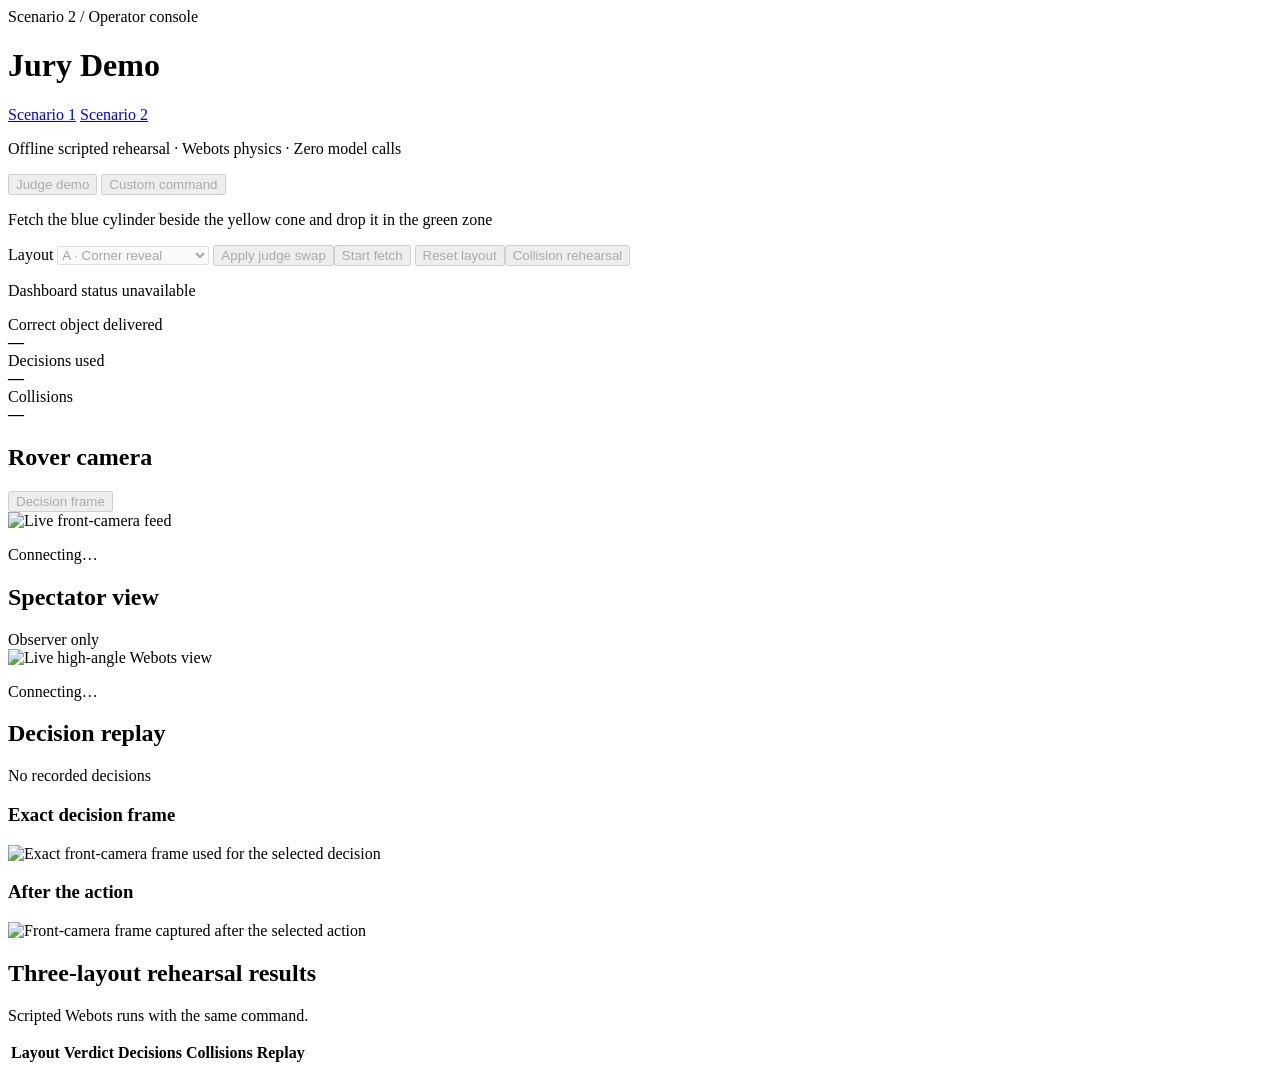
==== rover_lab/dashboard.html @ e95e8fd6 "Package both offline Rover Lab scenarios" ====
<!doctype html>
<html lang="en">
<meta charset="utf-8">
<meta name="viewport" content="width=device-width, initial-scale=1">
<title>Jury Demo · Rover Lab</title>
<link rel="stylesheet" href="/assets/theme.css">
<meta name="jury-token" content="JURY_TOKEN">
<!-- SITE NAV -->
<main class="wrap">
  <div class="page-intro">
    <span class="tag kicker">Scenario 2 / Operator console</span>
    <h1>Jury Demo</h1>
    <nav class="segmented scenario-switch" aria-label="Choose a scenario">
      <a class="button" href="/scenario-1">Scenario 1</a>
      <a class="button" href="/jury" aria-current="page">Scenario 2</a>
    </nav>
    <p class="muted">Offline scripted rehearsal · Webots physics · Zero model calls</p>
  </div>
  <div class="console">
  <section class="card controls" aria-label="Run controls">
  <div class="segmented" role="group" aria-label="Mode">
    <button id="judge-mode" type="button" aria-pressed="true">Judge demo</button>
    <button id="custom-mode" type="button" aria-pressed="false">Custom command</button>
  </div>
  <p id="fixed-command">Fetch the blue cylinder beside the yellow cone and drop it in the green zone</p>
  <form id="custom-form" hidden>
    <label for="command">Fetch command</label>
    <textarea id="command" rows="2" maxlength="300" required placeholder="Type a fetch command"></textarea>
    <p>Offline examples</p>
    <button id="example-cone" type="button">Cylinder beside yellow cone</button>
    <button id="example-cube" type="button">Cylinder beside red cube</button>
    <button class="primary" id="run-custom" type="submit">Run command</button>
  </form>
  <div class="actions"><label>Layout <select id="layout">
    <option value="A">A · Corner reveal</option><option value="B">B · Judge swap</option>
    <option value="C">C · Mirrored approach</option>
  </select></label>
  <button id="swap">Apply judge swap</button><button class="primary" id="start">Start fetch</button>
  <button id="reset">Reset layout</button><button id="collision">Collision rehearsal</button></div>
  <p id="feedback" role="alert"></p>
  <p id="status" role="status">Connecting…</p>
  </section>
  <div class="metrics">
    <aside class="card">Correct object delivered<br><strong id="verdict">—</strong></aside>
    <aside class="card">Decisions used<br><strong id="count">—</strong></aside>
    <aside class="card">Collisions<br><strong id="contacts">—</strong></aside>
  </div>
  <div id="events" class="event-list" aria-label="Run events" aria-live="polite" hidden></div>
  <div class="feeds">
    <section class="card">
      <div class="panel-head"><h2>Rover camera</h2><button id="decision-view" type="button" aria-pressed="false" disabled>Decision frame</button></div>
      <div id="front-live"><img class="frame" id="front" alt="Live front-camera feed"><p class="feed-note" id="front-state">Connecting…</p></div>
      <div id="front-decision" hidden><img class="frame" id="latest-frame" alt="Exact front-camera image used for the latest recorded decision"><p class="feed-note" id="latest-frame-state"></p></div>
    </section>
    <section class="card"><div class="panel-head"><h2>Spectator view</h2><span class="tag camera-tag">Observer only</span></div><img class="frame" id="spectator" alt="Live high-angle Webots view"><p class="feed-note" id="spectator-state">Connecting…</p></section>
  </div>
  <section class="card">
    <h2>Decision replay</h2>
    <p id="replay-run">No recorded decisions</p>
    <div id="steps" class="step-rail" role="group" aria-label="Replay decisions"></div>
    <p id="action"></p><details id="action-log" hidden><summary>Exact action log</summary><pre id="raw-action"></pre></details>
    <div class="replay">
      <article class="card"><h3 id="decision">Exact decision frame</h3><img class="frame" id="before" alt="Exact front-camera frame used for the selected decision"><p id="before-note" class="feed-note"></p></article>
      <article class="card"><h3>After the action</h3><img class="frame" id="after" alt="Front-camera frame captured after the selected action"><p id="after-note"></p></article>
    </div>
  </section>
  <section class="card">
    <h2>Three-layout rehearsal results</h2>
    <p class="muted">Scripted Webots runs with the same command.</p>
    <div class="table-scroll"><table><thead><tr><th>Layout</th><th>Verdict</th><th>Decisions</th><th>Collisions</th><th>Replay</th></tr></thead>
    <tbody id="report"></tbody></table></div>
  </section>
  </div>
</main>
<script src="/assets/feeds.js"></script>
<script>
const byId = id => document.getElementById(id);
const verdicts = {pass: 'Yes', fail_wrong_object: 'No · wrong object', fail_not_reached: 'No · no delivery',
                  fail_collision: 'No · recovery exhausted', operator_error: 'Unavailable · operator error'};
let current, replayId, selectedStep, pinnedRun, requestPending = false;
let displayedSignature = '';
let eventsSignature;
let decisionView = false;
let followLatest = true;
let mode = 'judge';
const juryToken = document.querySelector('meta[name=jury-token]').content;
const juryHeaders = {'X-Jury-Token': juryToken};
const juryFrame = path => path + '?jury=' + encodeURIComponent(juryToken);
const controls = ['judge-mode', 'custom-mode', 'layout', 'swap', 'start', 'reset', 'collision',
                  'command', 'run-custom', 'example-cone', 'example-cube'];
function updateControls() {
  for (const id of controls) byId(id).disabled = requestPending || !current || current.running;
  byId('collision').disabled ||= current?.layout !== 'A';
}
async function post(path, body) {
  if (requestPending) return;
  requestPending = true;
  byId('feedback').textContent = '';
  updateControls();
  try {
    const response = await fetch(path, {method: 'POST', headers: {'Content-Type': 'application/json', 'X-Jury-Token': juryToken},
                                       body: JSON.stringify(body)});
    if (!response.ok) throw Error((await response.json()).error || 'Request failed');
    pinnedRun = null;
    followLatest = true;
    await refresh();
  } catch (error) { byId('feedback').textContent = error.message; }
  finally { requestPending = false; updateControls(); }
}
function updateMode(nextMode) {
  mode = nextMode;
  const custom = mode === 'custom';
  byId('judge-mode').setAttribute('aria-pressed', String(!custom));
  byId('custom-mode').setAttribute('aria-pressed', String(custom));
  byId('custom-form').hidden = !custom;
  for (const id of ['fixed-command', 'swap', 'start', 'collision']) byId(id).hidden = custom;
  byId('feedback').textContent = '';
}
byId('judge-mode').onclick = () => updateMode('judge');
byId('custom-mode').onclick = () => updateMode('custom');
byId('example-cone').onclick = () => {
  byId('command').value = byId('fixed-command').textContent;
};
byId('example-cube').onclick = () => {
  byId('command').value = byId('fixed-command').textContent.replace('yellow cone', 'red cube');
};
byId('custom-form').onsubmit = event => {
  event.preventDefault();
  const command = byId('command').value.trim();
  if (command) post('/start', {command});
};
byId('layout').onchange = () => post('/select', {layout: byId('layout').value});
byId('swap').onclick = () => post('/select', {layout: 'B'});
byId('reset').onclick = () => post('/select', {layout: current.layout});
byId('start').onclick = () => post('/start', {});
byId('collision').onclick = () => post('/start', {probe: 'collision'});
function updateDecisionView() {
  const latest = current?.rows.at(-1);
  const button = byId('decision-view');
  button.disabled = !latest?.frame_path;
  if (button.disabled) decisionView = false;
  button.setAttribute('aria-pressed', String(decisionView));
  byId('front-live').hidden = decisionView;
  byId('front-decision').hidden = !decisionView;
  if (decisionView) showFrame('latest-frame', juryFrame(`/replay/${current.run_id}/${latest.frame_path}`),
    'latest-frame-state', `Exact image for decision ${latest.step}`);
}
byId('decision-view').onclick = () => { decisionView = !decisionView; updateDecisionView(); };
function actionSummary(row) {
  const args = row.args || {};
  const outcome = row.result || {};
  let action = row.tool === 'turn' ? `Turn ${Math.abs(args.degrees).toFixed(1)}° ${args.degrees < 0 ? 'left' : 'right'}`
    : row.tool === 'move' ? `Move ${Math.abs(args.distance).toFixed(2)} m ${args.distance < 0 ? 'back' : 'forward'}`
    : ({pickup:'Pick up', drop:'Drop'})[row.tool] || 'No tool dispatched';
  const result = row.event || ({not_dispatched:'Not dispatched', uncertain:'Outcome uncertain'})[outcome.outcome]
    || (outcome.success === true ? 'Succeeded' : outcome.success === false ? 'Failed' : 'Outcome unavailable');
  return `${action} · ${result}`;
}
function showEvents(rows) {
  const events = rows.filter(row => row.event).slice(-4);
  const signature = JSON.stringify(events.map(row => [row.step, row.event]));
  if (signature === eventsSignature) return;
  eventsSignature = signature;
  const panel = byId('events');
  panel.hidden = !events.length;
  panel.replaceChildren(...events.map(row => {
    const entry = document.createElement('span');
    entry.className = 'tag';
    entry.dataset.event = row.event;
    entry.textContent = `Decision ${row.step} · ${row.event}`;
    return entry;
  }));
}
function showDecision(run, row) {
  selectedStep = row?.step;
  for (const button of byId('steps').children) button.setAttribute('aria-pressed', String(Number(button.dataset.step) === selectedStep));
  byId('decision').textContent = row ? `Exact frame for decision ${row.step}` : 'Exact decision frame';
  const prefix = `/replay/${run}/`;
  showFrame('before', row?.frame_path && juryFrame(prefix + row.frame_path), 'before-note', '', row ? 'Decision frame unavailable.' : '');
  showFrame('after', row?.after && juryFrame(prefix + row.after), 'after-note', '', row ? 'No fresh post-action frame recorded.' : '');
  byId('action').textContent = row ? actionSummary(row) : '';
  byId('action-log').hidden = !row;
  byId('raw-action').textContent = row ? JSON.stringify({tool:row.tool, args:row.args, result:row.result}, null, 2) : '';
}
function renderReplay(run, rows) {
  const signature = JSON.stringify([run, rows]);
  if (signature === displayedSignature) return;
  displayedSignature = signature;
  if (run !== replayId) { selectedStep = undefined; followLatest = true; }
  replayId = run;
  byId('replay-run').textContent = run || 'No recorded decisions';
  const rail = byId('steps');
  const buttons = new Map([...rail.children].map(button => [Number(button.dataset.step), button]));
  for (const row of rows.filter(row => row.event || ['turn', 'pickup'].includes(row.tool))) {
    let button = buttons.get(row.step);
    if (!button) {
      button = document.createElement('button');
      button.dataset.step = row.step;
      rail.append(button);
    }
    buttons.delete(row.step);
    button.textContent = `${row.step} · ${row.event || row.tool}`;
    button.onclick = () => { followLatest = false; showDecision(run, row); };
  }
  for (const button of buttons.values()) button.remove();
  const row = followLatest ? rows.at(-1) : rows.find(row => row.step === selectedStep);
  showDecision(run, row);

}
async function loadReplay(run) {
  if (!run) return;
  const response = await fetch('/replay/' + run, {headers: juryHeaders});
  if (response.ok) renderReplay(run, await response.json());
}
let reportSignature;
function renderReport(report) {
  const signature = JSON.stringify(report);
  if (signature === reportSignature) return;
  reportSignature = signature;
  byId('report').replaceChildren();
  for (const layout of ['A', 'B', 'C']) {
    const result = report[layout];
    const line = byId('report').insertRow();
    for (const value of [layout, verdicts[result?.verdict] || 'Pending',
                         result?.decisions ?? '—', result?.collisions ?? '—']) {
      line.insertCell().textContent = value;
    }
    const cell = line.insertCell();
    if (result?.run_id) {
      const button = document.createElement('button');
      button.textContent = 'Open replay';
      button.onclick = () => { pinnedRun = result.run_id; loadReplay(pinnedRun); };
      cell.append(button);
    }
  }
}
async function refresh() {
  try {
    const response = await fetch('/status', {headers: juryHeaders, signal: AbortSignal.timeout(2500)});
    if (!response.ok) throw Error();
    current = await response.json();
    byId('layout').value = current.layout;
    const result = current.result;
    byId('status').textContent = current.running ? 'Scripted fetch running' :
      result ? `Run ended · ${result.run_id || result.stop || ''}${result.custom ? ' · ' + result.command : ''}` : 'Ready for a run';
    byId('verdict').textContent = current.running ? 'Pending' : verdicts[result?.verdict] || '—';
    byId('verdict').dataset.positive = String(result?.verdict === 'pass');
    byId('count').textContent = result?.decisions ?? (current.running ? current.rows.length : '—');
    byId('contacts').textContent = result?.collisions ??
      (current.running ? current.rows.filter(row => row.event === 'Collision').length : '—');
    showEvents(current.rows);
    updateDecisionView();
    if (!pinnedRun) {
      if (current.run_id || current.running) renderReplay(current.run_id, current.rows);
      else if (current.latest && current.latest !== replayId) await loadReplay(current.latest);
    }
    renderReport(current.report);
    updateControls();
  } catch {
    current = undefined;
    updateControls();
    byId('status').textContent = 'Dashboard status unavailable';
  }
}
async function pollStatus() { await refresh(); setTimeout(pollStatus, 250); }
updateControls();
pollStatus();
startFeed('front', juryFrame('/front'), () => !decisionView);
startFeed('spectator', juryFrame('/spectator'));
</script>
</html>
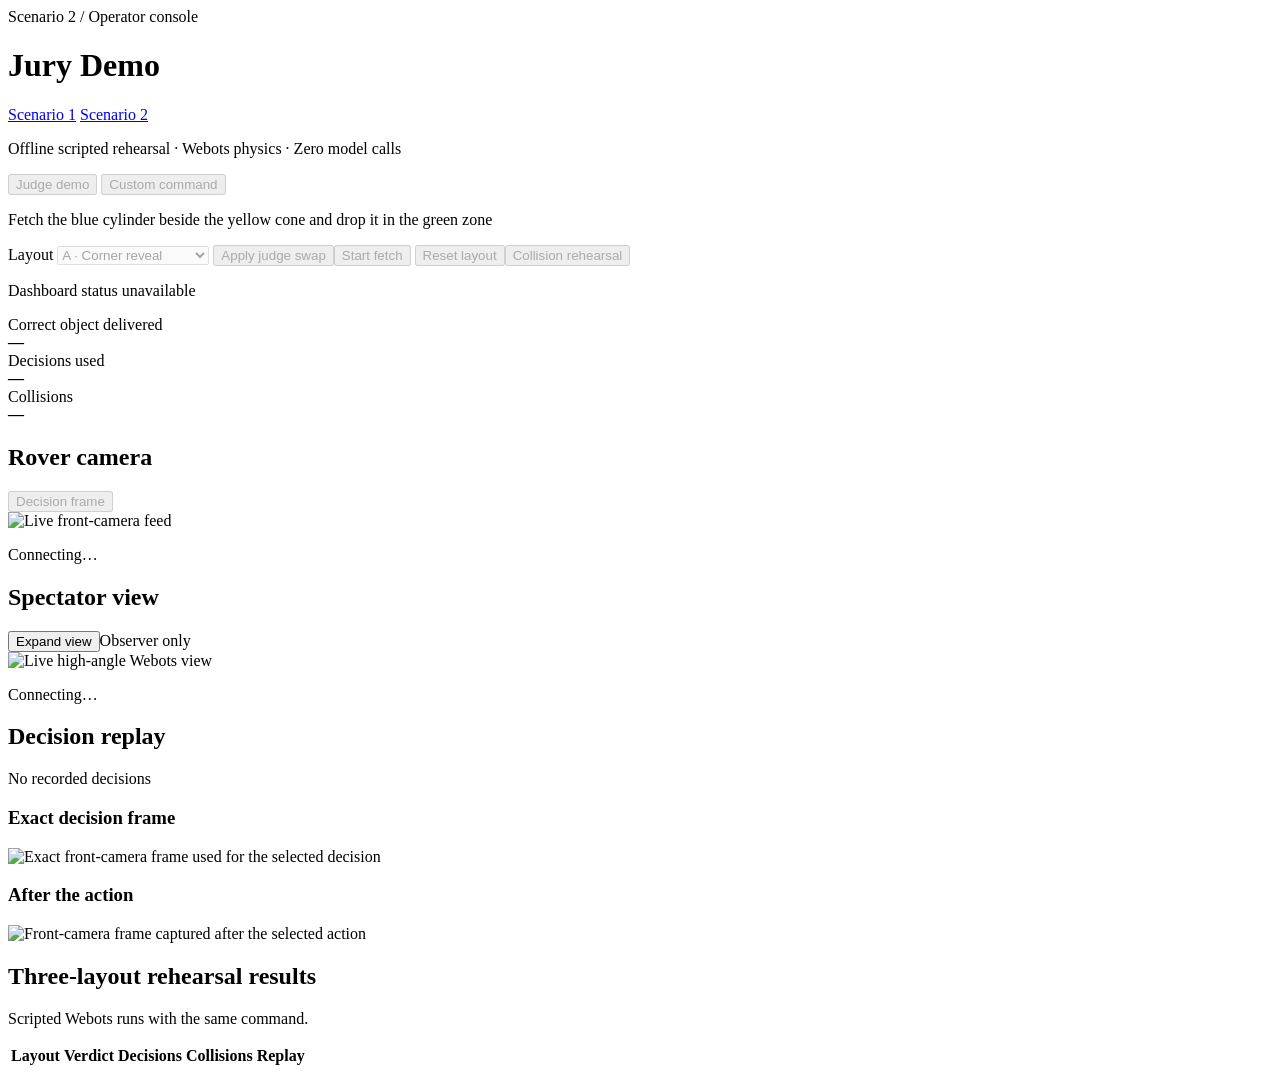
==== commit f6bbef01: "Add an expanded spectator view to Rover Lab" ====
--- a/rover_lab/dashboard.html
+++ b/rover_lab/dashboard.html
@@ -52,7 +52,7 @@
       <div id="front-live"><img class="frame" id="front" alt="Live front-camera feed"><p class="feed-note" id="front-state">Connecting…</p></div>
       <div id="front-decision" hidden><img class="frame" id="latest-frame" alt="Exact front-camera image used for the latest recorded decision"><p class="feed-note" id="latest-frame-state"></p></div>
     </section>
-    <section class="card"><div class="panel-head"><h2>Spectator view</h2><span class="tag camera-tag">Observer only</span></div><img class="frame" id="spectator" alt="Live high-angle Webots view"><p class="feed-note" id="spectator-state">Connecting…</p></section>
+    <section class="card spectator-panel" id="spectator-panel"><div class="panel-head"><h2>Spectator view</h2><button type="button" data-expand-view aria-pressed="false" aria-controls="spectator-panel">Expand view</button><span class="tag camera-tag">Observer only</span></div><img class="frame" id="spectator" alt="Live high-angle Webots view"><p class="feed-note" id="spectator-state">Connecting…</p></section>
   </div>
   <section class="card">
     <h2>Decision replay</h2>
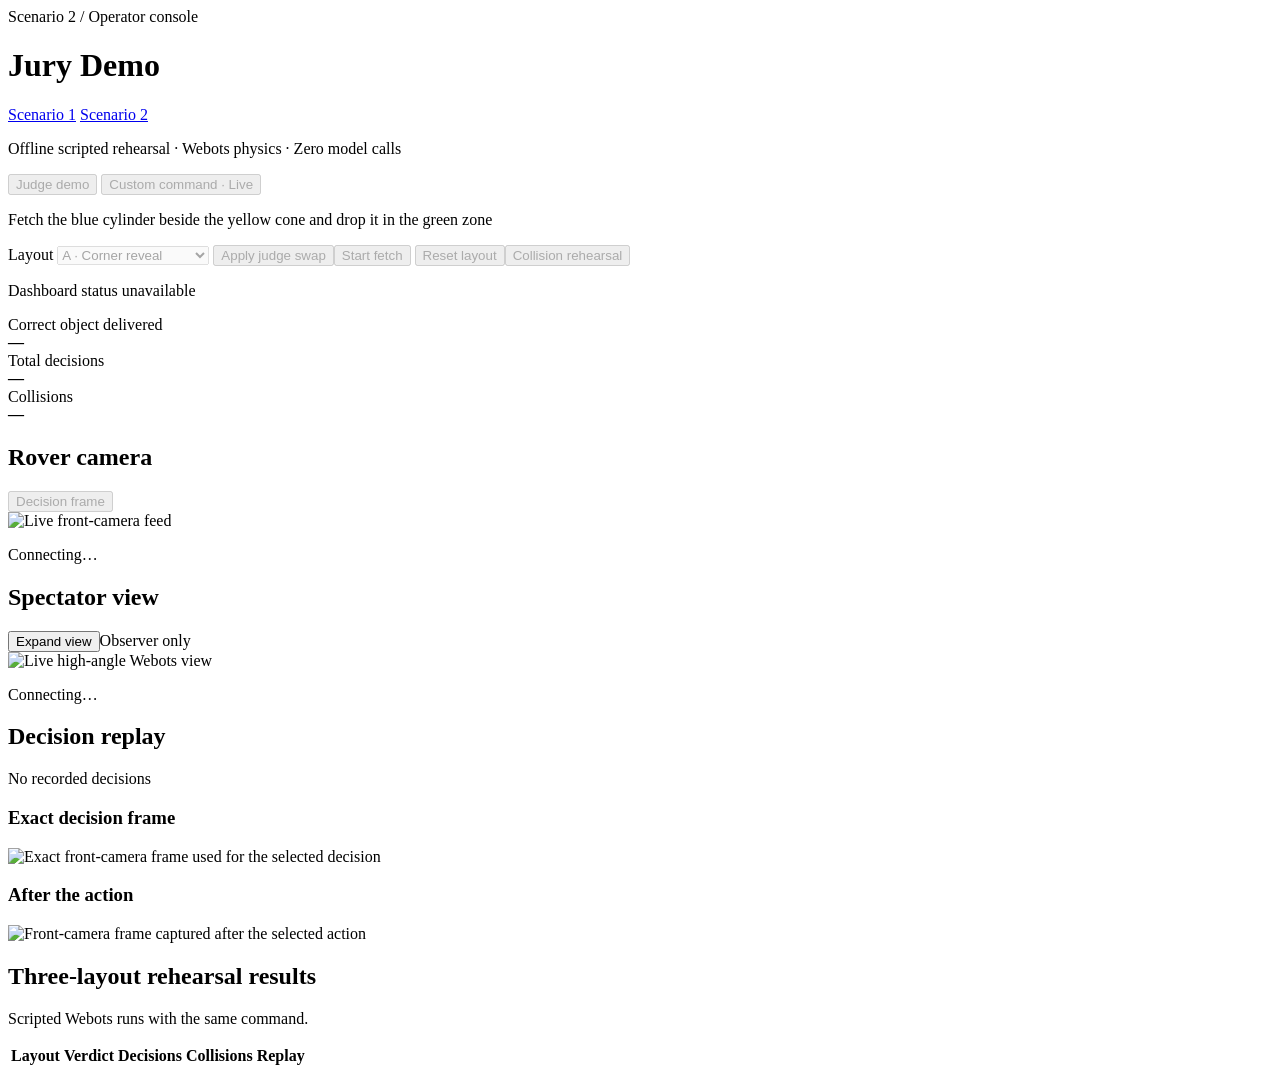
==== commit c4e0284b: "Improve camera routing and live Rover Lab controls" ====
--- a/rover_lab/dashboard.html
+++ b/rover_lab/dashboard.html
@@ -5,6 +5,12 @@
 <title>Jury Demo · Rover Lab</title>
 <link rel="stylesheet" href="/assets/theme.css">
 <meta name="jury-token" content="JURY_TOKEN">
+<style>
+  .live-fields{display:grid;grid-template-columns:minmax(9rem,.4fr) minmax(0,1fr);gap:.65rem;align-items:center;margin:.8rem 0}
+  .live-fields>p,.live-fields>label:last-child{grid-column:1/-1}
+  #custom-cap{font:inherit;color:var(--ink);background:var(--panel-raised);border:1px solid var(--edge);border-radius:9px;padding:.7rem;width:100%}
+  @media(max-width:540px){.live-fields{grid-template-columns:1fr}}
+</style>
 <!-- SITE NAV -->
 <main class="wrap">
   <div class="page-intro">
@@ -14,22 +20,33 @@
       <a class="button" href="/scenario-1">Scenario 1</a>
       <a class="button" href="/jury" aria-current="page">Scenario 2</a>
     </nav>
-    <p class="muted">Offline scripted rehearsal · Webots physics · Zero model calls</p>
+    <p class="muted" id="mode-banner">Offline scripted rehearsal · Webots physics · Zero model calls</p>
   </div>
   <div class="console">
   <section class="card controls" aria-label="Run controls">
   <div class="segmented" role="group" aria-label="Mode">
     <button id="judge-mode" type="button" aria-pressed="true">Judge demo</button>
-    <button id="custom-mode" type="button" aria-pressed="false">Custom command</button>
+    <button id="custom-mode" type="button" aria-pressed="false">Custom command · Live</button>
   </div>
   <p id="fixed-command">Fetch the blue cylinder beside the yellow cone and drop it in the green zone</p>
   <form id="custom-form" hidden>
     <label for="command">Fetch command</label>
-    <textarea id="command" rows="2" maxlength="300" required placeholder="Type a fetch command"></textarea>
-    <p>Offline examples</p>
+    <textarea id="command" rows="2" maxlength="500" required placeholder="Type your own fetch command; include a colour if multiple cubes are visible"></textarea>
+    <p class="muted">If several cubes are visible, include a colour to identify the one you mean.</p>
+    <div class="live-fields">
+      <label for="custom-provider">Provider</label><select id="custom-provider"><option value="claude">Claude</option><option value="openai">OpenAI</option></select>
+      <label for="custom-cap">Decision cap</label><input id="custom-cap" type="number" min="1" max="60" step="1" value="60" required>
+      <label for="custom-target">Scoring target · operator only</label>
+      <select id="custom-target"><option value="">Unscored custom command</option><option value="item_1">Red sphere</option><option value="item_2">Red cube</option><option value="item_3">Blue cylinder 1</option><option value="item_4">Blue cylinder 2</option><option value="item_5">Yellow cone</option><option value="item_6">Purple cube</option></select>
+      <p class="warning">Live Start sends the rover camera to the selected provider and spends API credits. The agent may fail to complete the command.</p>
+      <p class="muted">Claude/OpenAI navigation + local approach control. Local approach steps and pickup checks use no new model call; all actions count toward the decision cap.</p>
+      <label><input id="custom-paid" type="checkbox" required>I want to use API credits for this run</label>
+    </div>
+    <p>Example commands · executed live</p>
     <button id="example-cone" type="button">Cylinder beside yellow cone</button>
     <button id="example-cube" type="button">Cylinder beside red cube</button>
-    <button class="primary" id="run-custom" type="submit">Run command</button>
+    <button class="primary" id="run-custom" type="submit">Start live agent</button>
+    <p id="custom-usage" class="muted" role="status"></p>
   </form>
   <div class="actions"><label>Layout <select id="layout">
     <option value="A">A · Corner reveal</option><option value="B">B · Judge swap</option>
@@ -42,7 +59,7 @@
   </section>
   <div class="metrics">
     <aside class="card">Correct object delivered<br><strong id="verdict">—</strong></aside>
-    <aside class="card">Decisions used<br><strong id="count">—</strong></aside>
+    <aside class="card">Total decisions<br><strong id="count">—</strong></aside>
     <aside class="card">Collisions<br><strong id="contacts">—</strong></aside>
   </div>
   <div id="events" class="event-list" aria-label="Run events" aria-live="polite" hidden></div>
@@ -76,21 +93,25 @@
 <script>
 const byId = id => document.getElementById(id);
 const verdicts = {pass: 'Yes', fail_wrong_object: 'No · wrong object', fail_not_reached: 'No · no delivery',
-                  fail_collision: 'No · recovery exhausted', operator_error: 'Unavailable · operator error'};
+                  fail_collision: 'No · recovery exhausted', operator_error: 'Unavailable · operator error', unscored:'Unscored', unknown:'Unknown', not_started:'Not started'};
 let current, replayId, selectedStep, pinnedRun, requestPending = false;
 let displayedSignature = '';
 let eventsSignature;
 let decisionView = false;
 let followLatest = true;
 let mode = 'judge';
+let liveSnapshot;
+const replaySources = new Map();
+const replayPrefix = run => (replaySources.get(run) || '/replay/') + run;
 const juryToken = document.querySelector('meta[name=jury-token]').content;
 const juryHeaders = {'X-Jury-Token': juryToken};
 const juryFrame = path => path + '?jury=' + encodeURIComponent(juryToken);
 const controls = ['judge-mode', 'custom-mode', 'layout', 'swap', 'start', 'reset', 'collision',
-                  'command', 'run-custom', 'example-cone', 'example-cube'];
+                  'command', 'run-custom', 'example-cone', 'example-cube', 'custom-provider', 'custom-cap', 'custom-target', 'custom-paid'];
 function updateControls() {
-  for (const id of controls) byId(id).disabled = requestPending || !current || current.running;
+  for (const id of controls) byId(id).disabled = requestPending || !current || current.anyRunning;
   byId('collision').disabled ||= current?.layout !== 'A';
+  byId('run-custom').disabled ||= !byId('custom-paid').checked;
 }
 async function post(path, body) {
   if (requestPending) return;
@@ -108,6 +129,7 @@
   finally { requestPending = false; updateControls(); }
 }
 function updateMode(nextMode) {
+  if (current?.anyRunning || requestPending) return;
   mode = nextMode;
   const custom = mode === 'custom';
   byId('judge-mode').setAttribute('aria-pressed', String(!custom));
@@ -115,6 +137,10 @@
   byId('custom-form').hidden = !custom;
   for (const id of ['fixed-command', 'swap', 'start', 'collision']) byId(id).hidden = custom;
   byId('feedback').textContent = '';
+  byId('mode-banner').textContent = custom ? 'Claude/OpenAI navigation + local approach control · API credits for model calls' : 'Offline scripted rehearsal · Webots physics · Zero model calls';
+  pinnedRun = null;
+  displayedSignature = '';
+  refresh();
 }
 byId('judge-mode').onclick = () => updateMode('judge');
 byId('custom-mode').onclick = () => updateMode('custom');
@@ -127,11 +153,18 @@
 byId('custom-form').onsubmit = event => {
   event.preventDefault();
   const command = byId('command').value.trim();
-  if (command) post('/start', {command});
+  const cap = Number(byId('custom-cap').value);
+  if (!command || !Number.isInteger(cap) || cap < 1 || cap > 60) {
+    byId('feedback').textContent = 'Enter a command and a whole-number decision cap from 1 to 60.';
+    return;
+  }
+  if (command) post('/scenario-2/live/start', {command, provider:byId('custom-provider').value,
+    max_decisions:cap, expected_fixture_key:byId('custom-target').value || null, confirm_paid:byId('custom-paid').checked});
 };
+byId('custom-paid').onchange = updateControls;
 byId('layout').onchange = () => post('/select', {layout: byId('layout').value});
 byId('swap').onclick = () => post('/select', {layout: 'B'});
-byId('reset').onclick = () => post('/select', {layout: current.layout});
+byId('reset').onclick = () => post(mode === 'custom' ? '/scenario-2/live/reset' : '/select', mode === 'custom' ? {} : {layout: current.layout});
 byId('start').onclick = () => post('/start', {});
 byId('collision').onclick = () => post('/start', {probe: 'collision'});
 function updateDecisionView() {
@@ -142,7 +175,7 @@
   button.setAttribute('aria-pressed', String(decisionView));
   byId('front-live').hidden = decisionView;
   byId('front-decision').hidden = !decisionView;
-  if (decisionView) showFrame('latest-frame', juryFrame(`/replay/${current.run_id}/${latest.frame_path}`),
+  if (decisionView) showFrame('latest-frame', juryFrame(`${replayPrefix(current.run_id)}/${latest.frame_path}`),
     'latest-frame-state', `Exact image for decision ${latest.step}`);
 }
 byId('decision-view').onclick = () => { decisionView = !decisionView; updateDecisionView(); };
@@ -175,7 +208,7 @@
   selectedStep = row?.step;
   for (const button of byId('steps').children) button.setAttribute('aria-pressed', String(Number(button.dataset.step) === selectedStep));
   byId('decision').textContent = row ? `Exact frame for decision ${row.step}` : 'Exact decision frame';
-  const prefix = `/replay/${run}/`;
+  const prefix = replayPrefix(run) + '/';
   showFrame('before', row?.frame_path && juryFrame(prefix + row.frame_path), 'before-note', '', row ? 'Decision frame unavailable.' : '');
   showFrame('after', row?.after && juryFrame(prefix + row.after), 'after-note', '', row ? 'No fresh post-action frame recorded.' : '');
   byId('action').textContent = row ? actionSummary(row) : '';
@@ -209,7 +242,7 @@
 }
 async function loadReplay(run) {
   if (!run) return;
-  const response = await fetch('/replay/' + run, {headers: juryHeaders});
+  const response = await fetch(replayPrefix(run), {headers: juryHeaders});
   if (response.ok) renderReplay(run, await response.json());
 }
 let reportSignature;
@@ -236,18 +269,31 @@
 }
 async function refresh() {
   try {
-    const response = await fetch('/status', {headers: juryHeaders, signal: AbortSignal.timeout(2500)});
-    if (!response.ok) throw Error();
-    current = await response.json();
+    const [response, liveResponse] = await Promise.all([
+      fetch('/status', {headers: juryHeaders, signal: AbortSignal.timeout(4500)}),
+      fetch('/scenario-2/live/status', {headers: juryHeaders, signal: AbortSignal.timeout(4500)})
+    ]);
+    if (!response.ok || !liveResponse.ok) throw Error();
+    const scripted = await response.json();
+    liveSnapshot = await liveResponse.json();
+    if (liveSnapshot.run_id) replaySources.set(liveSnapshot.run_id, '/scenario-2/live/replay/');
+    current = mode === 'custom' ? {...scripted, running:liveSnapshot.running, rows:liveSnapshot.rows || [],
+      run_id:liveSnapshot.run_id, latest:liveSnapshot.run_id, decisions:liveSnapshot.decisions,
+      result:liveSnapshot.result ? {...liveSnapshot.result, stop:liveSnapshot.result.agent_status,
+        run_id:liveSnapshot.run_id, collisions:liveSnapshot.collisions, custom:true} : null} : scripted;
+    current.anyRunning = scripted.running || liveSnapshot.running;
     byId('layout').value = current.layout;
     const result = current.result;
-    byId('status').textContent = current.running ? 'Scripted fetch running' :
+    byId('status').textContent = current.running ? (mode === 'custom' ? 'Model navigation + local approach control running' : 'Scripted fetch running') :
       result ? `Run ended · ${result.run_id || result.stop || ''}${result.custom ? ' · ' + result.command : ''}` : 'Ready for a run';
     byId('verdict').textContent = current.running ? 'Pending' : verdicts[result?.verdict] || '—';
     byId('verdict').dataset.positive = String(result?.verdict === 'pass');
-    byId('count').textContent = result?.decisions ?? (current.running ? current.rows.length : '—');
+    byId('count').textContent = result?.decisions ?? (current.running ? (current.decisions ?? current.rows.length) : '—');
     byId('contacts').textContent = result?.collisions ??
       (current.running ? current.rows.filter(row => row.event === 'Collision').length : '—');
+    const sourceCounts = `Model calls: ${liveSnapshot.model_requests ?? 0} · Local control steps: ${liveSnapshot.local_control_steps ?? 0}`;
+    byId('custom-usage').textContent = liveSnapshot.result ?
+      `${sourceCounts} · ${liveSnapshot.result.provider} / ${liveSnapshot.result.model} · Stop: ${liveSnapshot.result.agent_status} · Tokens in/out: ${liveSnapshot.result.usage?.input_tokens ?? 0}/${liveSnapshot.result.usage?.output_tokens ?? 0}${liveSnapshot.result.error ? ' · ' + liveSnapshot.result.error : ''}` : sourceCounts;
     showEvents(current.rows);
     updateDecisionView();
     if (!pinnedRun) {
